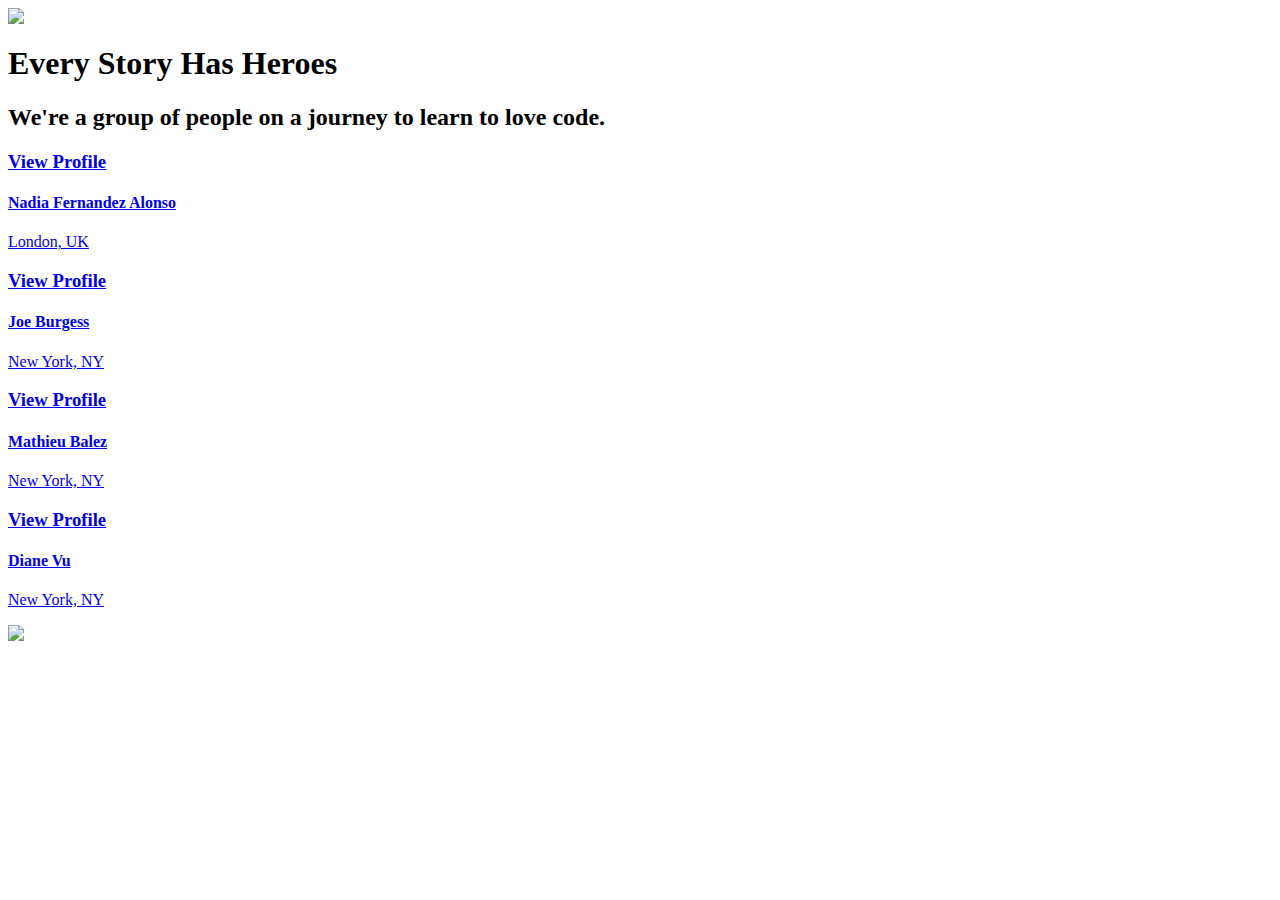
==== index.html @ 069c4aec "automatically backed up by learn" ====
<html>
  <head>
    <meta charset="utf-8"/>
    <meta name="viewport" content="width=device-width, initial-scale=1"/>
    <title>Learn Verified Student Roster</title>
    <link rel="stylesheet" href="css/normalize.css"/>
    <link rel="stylesheet" href="css/fonts.css"/>
    <link rel="stylesheet" href="css/styles.css"/>
  </head>
  <body>
    <div class="main-wrapper roster">
      <header class="header">
        <a href="#">
          <img class="learn-logo" src="https://s3.amazonaws.com/learn-verified/logo.png"/>
        </a>
      </header>
      <div class="roster-body-wrapper">
        <div class="roster-text-container">
          <h1>Every Story Has Heroes</h1>
          <h2>We're a group of people on a journey to learn to love code.</h2>
        </div>
        <div class="roster-cards-container">
          <div class="student-card" id="nadia-fernandez-card">
            <a href="students/nadia-fernandez.html">
              <div class="view-profile-div">
                <h3 class="view-profile-text">View Profile</h3>
              </div>
              <div class="card-text-container">
                <h4 class="student-name">Nadia Fernandez Alonso</h4>
                <p class="student-location">London, UK</p>
              </div>
            </a>
          </div>
          <div class="student-card" id="joe-burgess-card">
            <a href="students/joe-burgess.html">
              <div class="view-profile-div">
                <h3 class="view-profile-text">View Profile</h3>
              </div>
              <div class="card-text-container">
                <h4 class="student-name">Joe Burgess</h4>
                <p class="student-location">New York, NY</p>
              </div>
            </a>
          </div>
          <div class="student-card" id="mathieu-balez-card">
            <a href="students/mathieu-balez.html">
              <div class="view-profile-div">
                <h3 class="view-profile-text">View Profile</h3>
              </div>
              <div class="card-text-container">
                <h4 class="student-name">Mathieu Balez</h4>
                <p class="student-location">New York, NY</p>
              </div>
            </a>
          </div>
          <div class="student-card" id="diane-vu-card">
            <a href="students/diane-vu.html">
              <div class="view-profile-div">
                <h3 class="view-profile-text">View Profile</h3>
              </div>
              <div class="card-text-container">
                <h4 class="student-name">Diane Vu</h4>
                <p class="student-location">New York, NY</p>
              </div>
            </a>
          </div>

        </div>
      </div>
      <footer class="footer">
        <img class="made-with-love" src="https://s3.amazonaws.com/learn-verified/made-with-love.png"/>
      </footer>
    </div>
  </body>
</html>
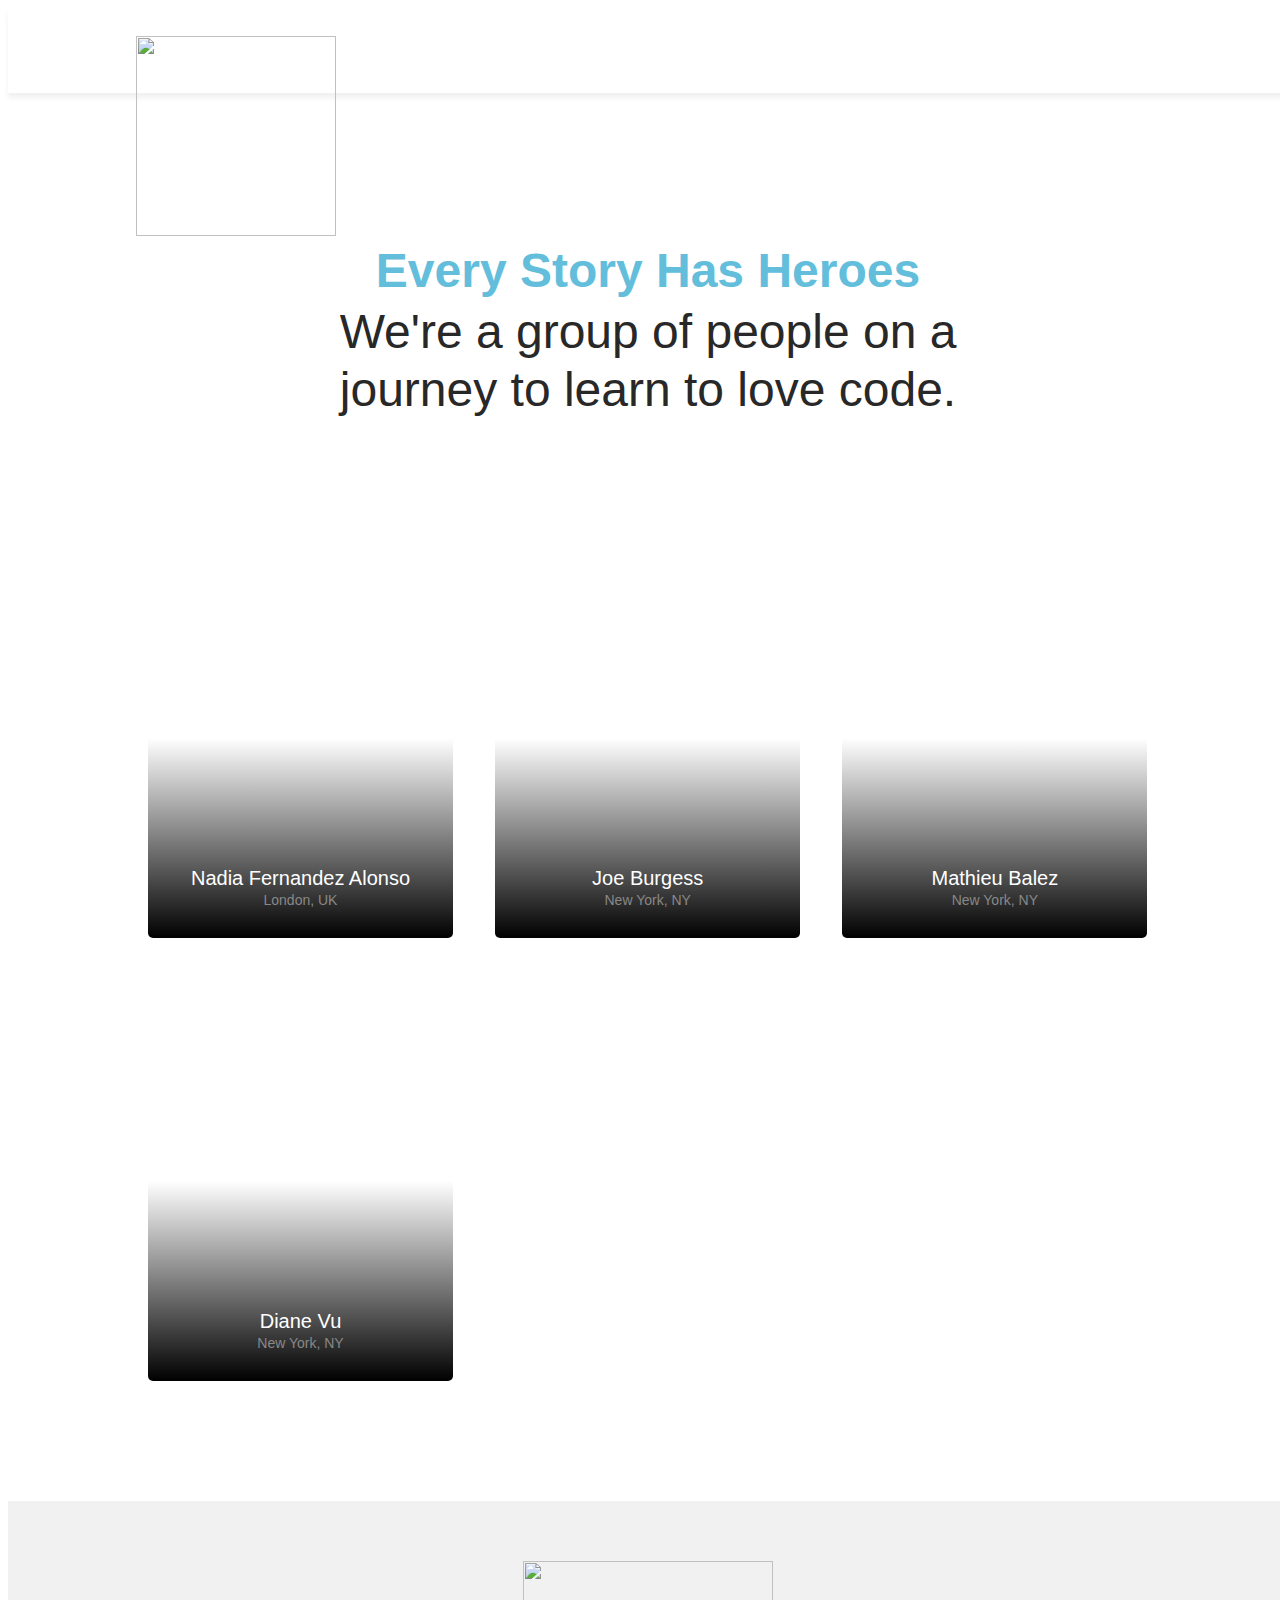
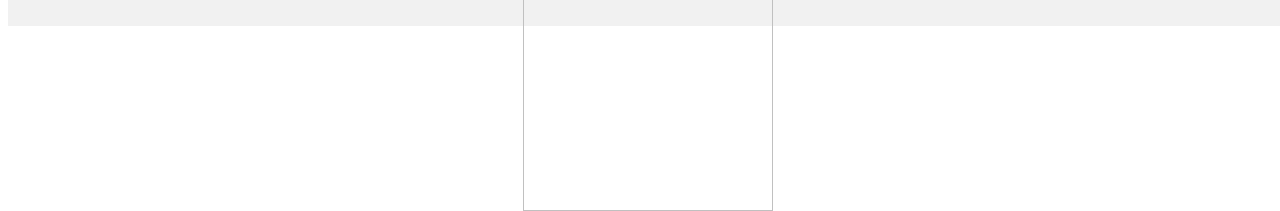
==== commit ad73437e: "automatically backed up by learn" ====
--- a/index.html
+++ b/index.html
@@ -22,7 +22,7 @@
         <div class="roster-cards-container">
           <div class="student-card" id="nadia-fernandez-card">
             <a href="students/nadia-fernandez.html">
-              <div class="view-profile-div">
+              <div class="view-profile-div" id="diane-vu-card">
                 <h3 class="view-profile-text">View Profile</h3>
               </div>
               <div class="card-text-container">
--- a/css/styles.css
+++ b/css/styles.css
@@ -0,0 +1,474 @@
+/* GLOBAL STYLES
+======================== */
+
+*, *:before, *:after {
+  box-sizing: border-box;
+  /*border: 1px solid red;*/
+}
+
+html {
+  font-size: 15px;
+  color: #282828;
+}
+
+body {
+  font-family: "GothamPro", Helvetica, Arial, sans-serif;
+}
+
+html,
+body {
+  width: 100vw;
+  min-height: 100vh;
+}
+
+h1, h2, h3, h4, h5, h6 {
+  margin: 0;
+}
+
+a {
+  color: #fff;
+  text-decoration: none;
+}
+
+a:visited {
+  text-decoration: none;
+  color: #fff;
+}
+
+.main-wrapper {
+  width: 100%;
+  height: 100%;
+}
+
+.header {
+  position: relative;
+  height: 85px;
+  box-shadow: 0 5px 5px #f1f1f1;
+  margin-bottom: 100px;
+}
+
+.footer {
+  position: relative;
+  height: 85px;
+  background-color: #f1f1f1;
+  margin-top: 100px;
+}
+
+.made-with-love {
+  position: absolute;
+  width: 250;
+  left: 0;
+  right: 0;
+  top: 40px;
+  margin: 0 auto;
+}
+
+/* INDEX.HTML STYLES
+======================== */
+
+.learn-logo {
+  position: absolute;
+  width: 200px;
+  left: 0;
+  right: 0;
+  margin: 0 auto;
+  top: 28px;
+}
+
+.roster-text-container {
+  margin: 0 auto 100px;
+  text-align: center;
+  width: 100%;
+  max-width: 1000px;
+}
+
+.roster-text-container h1 {
+  font-family: "GothamPro-Bold", Helvetica, Arial, sans-serif;
+  font-size: 24px;
+  color: #63bedc;
+  margin-bottom: 5px;
+}
+
+.roster-text-container h2 {
+  width: 75%;
+  margin: 0 auto;
+  font-family: "GothamPro-Light", Helvetica, Arial, sans-serif;
+  font-size: 24px;
+  font-weight: normal;
+  line-height: 1.2em;
+}
+
+.roster-cards-container {
+  max-width: 1000px;
+  width: 100%;
+  margin: 0 auto;
+}
+
+.student-card {
+  position: relative;
+ background-image: url("https://learn-verified.s3.amazonaws.com/profile-photo-placeholder.png");
+  background-position: center;
+  background-size: cover;
+  background-repeat: no-repeat;
+  max-width: 305px;
+  min-height: 400px;
+  margin: 20px auto;
+  border-radius: 5px;
+}
+
+.student-card:before {
+  content: "";
+  position: absolute;
+  top: 0;
+  bottom: 0;
+  right: 0;
+  left: 0;
+  background-image: linear-gradient(to top, #000, rgba(0, 0, 0, .0) 50%);
+  border-radius: 5px;
+}
+
+.student-card a {
+  position: relative;
+  display: block;
+  height: 400px;
+}
+
+#joe-burgess-card {
+ background-image: url("https://learn-verified.s3.amazonaws.com/joe-burgess.jpeg");
+}
+
+#joe-burgess-cover {
+ background-image: url("https://learn-verified.s3.amazonaws.com/joe-burgess-cover.png");
+}
+
+#avi-flombaum-card {
+}
+
+#mat-balez-card {
+}
+
+#mathieu-balez-cover {
+ background-image: url("https://learn-verified.s3.amazonaws.com/mathieu-balez-cover.jpeg");
+}
+
+#mathieu-balez-card {
+ background-image: url("https://learn-verified.s3.amazonaws.com/mathieu-balez.jpeg");
+}
+
+#diane-vu-cover {
+ background-image: url("https://learn-verified.s3.amazonaws.com/diane-vu-cover.jpg");
+}
+
+#diane-vu-card {
+ background-image: url("https://learn-verified.s3.amazonaws.com/diane-vu.jpg");
+}
+
+#nadia-fernandez-cover {
+ background-image: url("https://i.imgur.com/3Y18OjD.png");
+}
+
+#nadia-fernandez-card {
+ background-image: url("https://i.imgur.com/rf6AH7l.png");
+}
+
+.view-profile-div {
+  position: absolute;
+  bottom: 0;
+  width: 100%;
+  height: 80px;
+  background-color: #63bedc;
+  border-radius: 0 0 5px 5px;
+  display: none;
+  text-align: center;
+}
+
+.view-profile-text {
+  font-family: "GothamPro-Bold", Helvetica, Arial, sans-serif;
+  font-size: 16px;
+  font-weight: normal;
+  text-transform: uppercase;
+  color: #fff;
+  text-align: center;
+  margin-top: 30px;
+}
+
+.card-text-container {
+  text-align: center;
+  position: absolute;
+  bottom: 30px;
+  left: 0;
+  right: 0;
+  margin: 0 auto;
+}
+
+.student-name {
+  font-family: "GothamPro", Helvetica, Arial, sans-serif;
+  font-size: 20px;
+  font-weight: normal;
+  margin-bottom: 2px;
+  color: #fff;
+}
+
+.student-location {
+  font-family: "GothamPro-Light", Helvetica, Arial, sans-serif;
+  font-size: 14px;
+  margin: 0;
+  color: #888;
+}
+
+/* PROFILE.HTML STYLES
+======================== */
+.profile .header {
+  margin: 0;
+  box-shadow: none;
+}
+
+.profile-banner {
+  height: 410px;
+ background-image: url("https://learn-verified.s3.amazonaws.com/banner-photo-placeholder.png");
+  background-position: center;
+  background-size: cover;
+  background-repeat: no-repeat;
+}
+
+.vitals-container {
+  position: relative;
+  min-height: 360px;
+  padding-bottom: 50px;
+  border-bottom: 1px solid #e4e4e4;
+}
+
+.social-icon-container {
+  width: 200px;
+  margin: 0 auto;
+  padding-top: 110px;
+  text-align: center;
+}
+
+.social-icon {
+  width: 30px;
+  height: 30px;
+  margin: 0 8px;
+}
+
+.profile-photo {
+ background-image: url("https://learn-verified.s3.amazonaws.com/profile-photo-placeholder.png");
+  background-position: center;
+  background-size: cover;
+  background-repeat: no-repeat;
+  position: absolute;
+  height: 190px;
+  width: 190px;
+  top: -110px;
+  left: 0;
+  right: 0;
+  margin: 0 auto;
+  border-radius: 100px;
+}
+
+.vitals-text-container {
+  width: 100%;
+  text-align: center;
+  margin-top: 30px;
+}
+
+.profile-name,
+.profile-location {
+  font-weight: normal;
+}
+
+.profile-name {
+  font-size: 36px;
+  margin-bottom: 10px;
+}
+
+.profile-location {
+  font-size: 18px;
+  margin-bottom: 20px;
+}
+
+.profile-quote {
+  font-family: "GothamPro-Light", Helvetica, Arial, sans-serif;
+  font-size: 24px;
+  color: #85929d;
+  width: 75%;
+  margin: 0 auto;
+}
+
+.details-container {
+  width: 100%;
+  max-width: 1200px;
+  min-height: 350px;
+  margin: 80px auto 0;
+}
+
+.details-block {
+  width: 80%;
+  margin: 0 auto;
+}
+
+.title-holder {
+  font-family: "GothamPro-Bold", Helvetica, Arial, sans-serif;
+  font-size: 18px;
+  font-weight: normal;
+  color: #85929d;
+  border-bottom: 1px dotted #85929d;
+  padding-bottom: 20px;
+  margin-bottom: 20px;
+  margin-top: 40px;
+}
+
+.description-holder {
+  font-family: "GothamPro-Light", Helvetica, Arial, sans-serif;
+  font-size: 16px;
+  font-weight: normal;
+  line-height: 1.4em;
+}
+
+.description-holder h4 {
+  font-family: "GothamPro-Medium", Helvetica, Arial, sans-serif;
+  font-size: 16px;
+  font-weight: normal;
+  padding-bottom: 8px;
+  margin: 8px 0;
+}
+
+.description-holder h5 {
+  font-size: 16px;
+  font-weight: normal;
+}
+
+.education-content div:nth-child(3),
+.experience-content div:nth-child(3) {
+  padding-top: 15px;
+  margin-top: 15px;
+  border-top: 1px dotted #85929d;
+}
+
+/* MEDIA QUERIES
+======================== */
+@media only screen and (min-width: 480px) {
+  /* index.html */
+  .learn-logo {
+    left: 10%;
+    margin: 0;
+  }
+  .roster-text-container h1 {
+    font-size: 32px;
+  }
+  .roster-text-container h2 {
+    font-size: 32px;
+    width: 80%;
+  }
+  .student-card:hover .view-profile-div {
+    display: block;
+    z-index: 900;
+  }
+  .footer {
+    height: 125px;
+  }
+  .made-with-love {
+    top: 60px;
+  }
+
+  /* profile.html */
+  .profile-quote {
+    width: 80%;
+  }
+}
+
+@media only screen and (min-width: 700px) {
+  /* index.html */
+  .roster-text-container h1 {
+    font-size: 40px;
+  }
+  .roster-text-container h2 {
+    font-size: 40px;
+    width: 80%;
+  }
+  .roster-cards-container {
+    width: 650px;
+  }
+  .student-card {
+    display: inline-block;
+    width: 305px;
+  }
+  .student-card:nth-of-type(odd) {
+    margin-right: 35px;
+  }
+
+  /* profile.html */
+
+  .profile-quote {
+    width: 70%;
+  }
+}
+
+@media only screen and (min-width: 1050px) {
+
+  /* index.html */
+  .roster .header {
+    margin-bottom: 150px;
+  }
+  .roster-text-container h1 {
+    font-size: 48px;
+  }
+  .roster-text-container h2 {
+    font-size: 48px;
+    width: 70%;
+  }
+  .roster-cards-container {
+    width: 1000px;
+  }
+  .student-card:nth-of-type(3n) {
+    margin-right: 0;
+  }
+  .student-card:not(:nth-of-type(3n)) {
+    margin-right: 38px;
+  }
+
+  /* profile.html */
+
+  .profile-header {
+    margin-bottom: 0;
+  }
+
+  .profile-quote {
+    width: 40%;
+  }
+
+  .details-container {
+    width: 90%;
+    position: relative;
+  }
+
+  .details-block {
+    display: inline-block;
+    width: 33%;
+  }
+
+  .bio-block, .education-block, .experience-block {
+    position: relative;
+    vertical-align: top;
+  }
+
+  .content-holder {
+    width: 80%;
+    margin: 0 auto;
+  }
+
+}
+
+
+/* CLEARFIX HACK
+======================== */
+
+.clearfix:before,
+.clearfix:after {
+    content: " ";
+    display: table;
+}
+
+.clearfix:after {
+    clear: both;
+}
